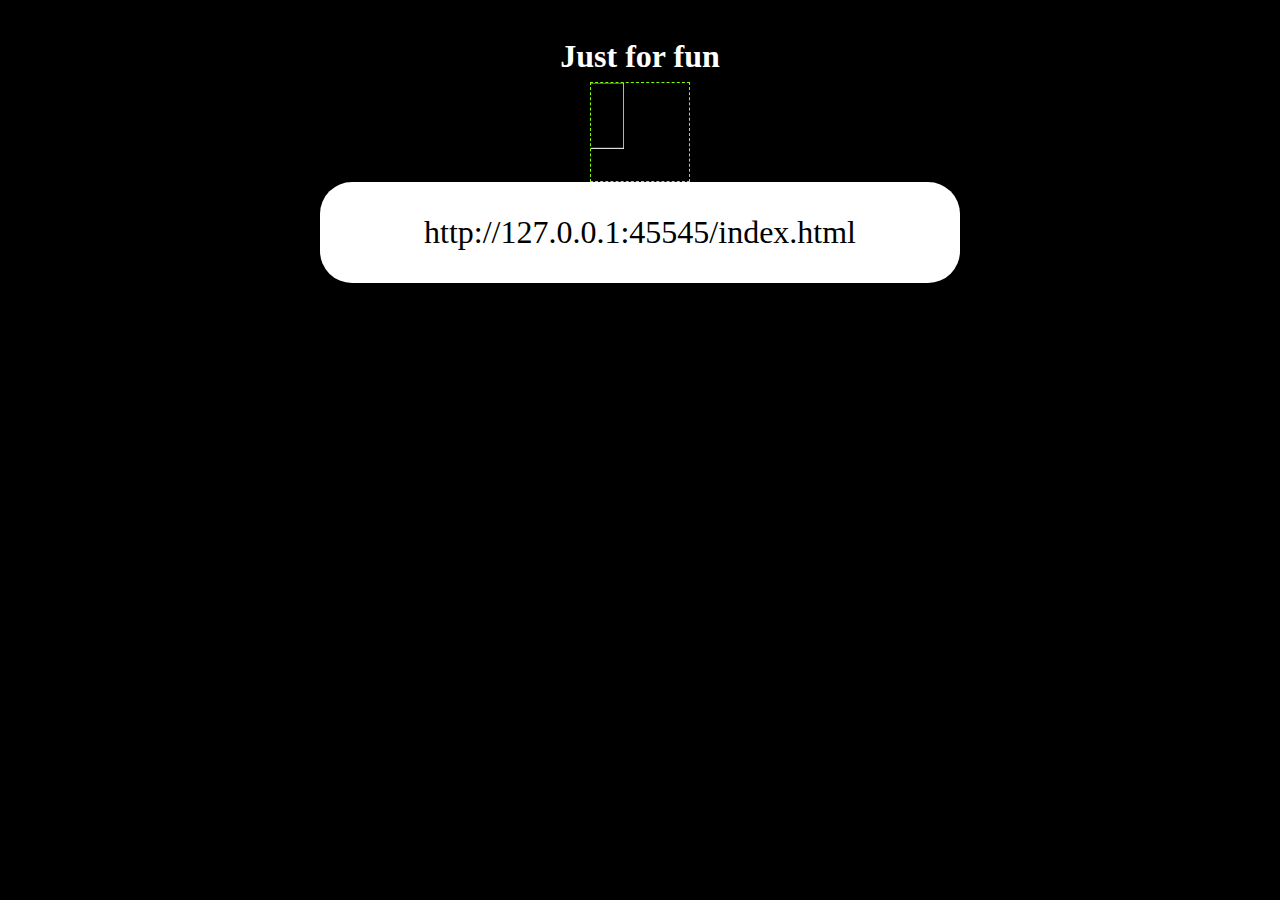
==== index.html @ e1afb40a "add DOM exercise" ====
<!DOCTYPE html>
<html lang="ES">
<head>
	<meta charset="UTF-8">
	<meta http-equiv="X-UA-Compatible" content="IE=edge">
	<meta name="viewport" content="width=device-width, initial-scale=1.0">
	<link rel="stylesheet" href="./style.css">
	<link rel="stylesheet" href="./scrip.js">
	<title>Pruebas</title>
</head>
<body>
	<section class="bodi">
		<h1 class="titulo">Just for fun</h1>
		<canvas id="canva"></canvas>
	
		<script src="./script.js">
		</script>
	</section>
</body>	
</html>
---- style.css ----
*{
    box-sizing: border-box;
    padding: 0;
    margin: 0;
}

html{
    font-size: 62.5%;
    background-color: black;
    font-size: 2rem;
    color: white;
}
.bodi{
    display: flex;
    flex-direction: column;
    justify-content: center;
}
.titulo{
    /* border: 2px white solid; */
    width: 8rem;
    padding: 0.2rem;
    text-align: center;
    position: relative;
    top: 1rem;
    margin: auto;
    font-size: 1rem;
}

#canva{
    border: chartreuse dashed 1px;
    width: 100px;
    height: 100px;
    position: relative;
    top: 1rem;
    display: flex;
    margin: auto;
}
p{
    background-color: white;
    color: black;
    display: flex;
    padding: 1rem;
    width: 20rem;
    margin: auto;   
    justify-content: center;
    position: relative;
    top: 1rem;
    border-radius: 1rem;
}
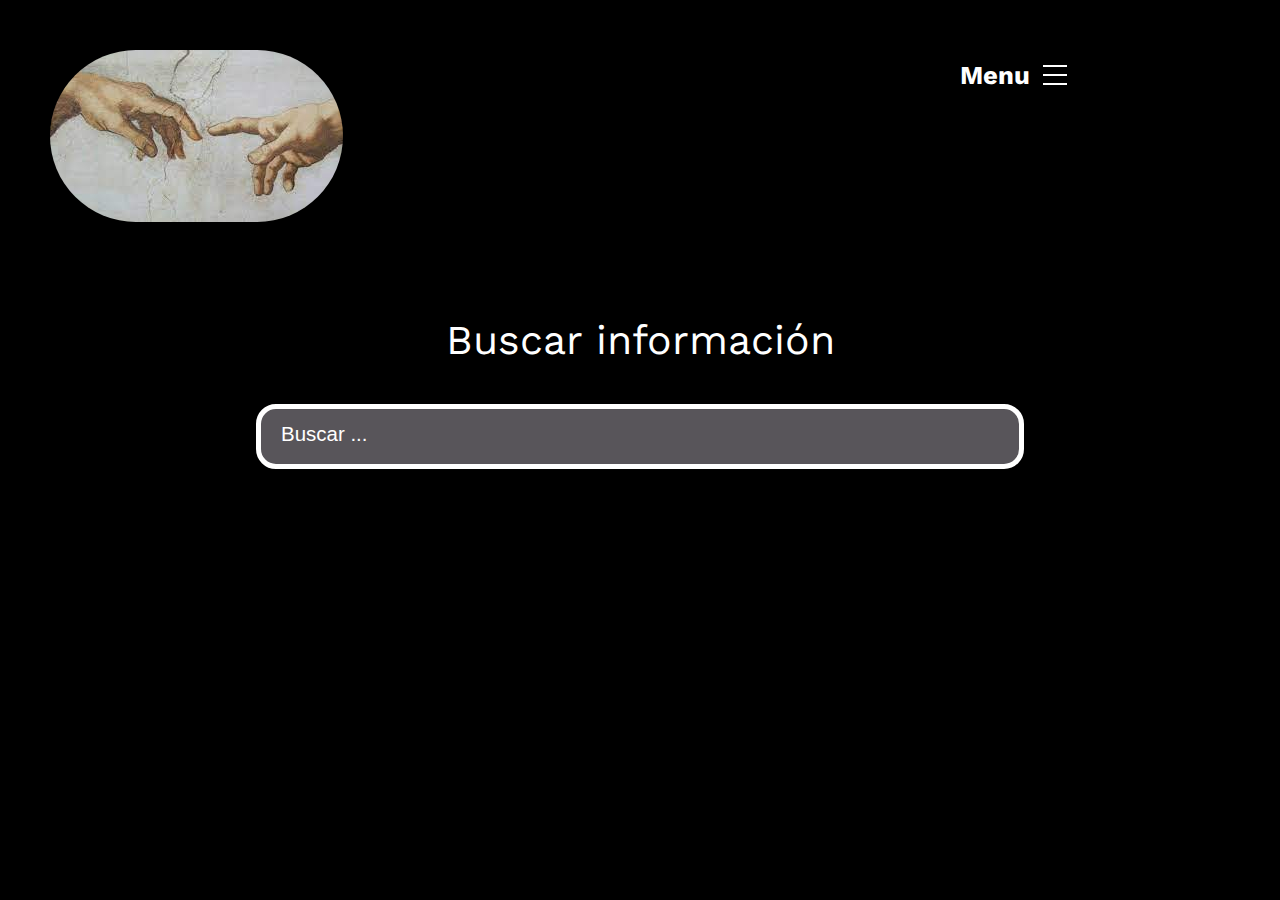
==== commit dc57b6f8: "search button and menu added" ====
--- a/index.html
+++ b/index.html
@@ -6,15 +6,36 @@
 	<meta name="viewport" content="width=device-width, initial-scale=1.0">
 	<link rel="stylesheet" href="./style.css">
 	<link rel="stylesheet" href="./scrip.js">
-	<title>Pruebas</title>
+	<link rel="shortcut icon" type="image/jpg" href="./images/favicon.jpg">
+	<title>Devmangel</title>
+	<link rel="preconnect" href="https://fonts.googleapis.com">
+<link rel="preconnect" href="https://fonts.gstatic.com" crossorigin>
+<link href="https://fonts.googleapis.com/css2?family=Work+Sans:wght@300;400;500;600&display=swap" rel="stylesheet">
 </head>
 <body>
-	<section class="bodi">
-		<h1 class="titulo">Just for fun</h1>
-		<canvas id="canva"></canvas>
-	
-		<script src="./script.js">
-		</script>
-	</section>
-</body>	
+	<header class="header">
+		<div class="logo-container">
+			<img class="header__logo" src="./images/favicon.jpg" alt="mi logo">
+		</div>
+		<nav class="header__menu">
+			<div class="header__menu-container">
+				<h4 class="menu__text">Menu</h4>
+				<span class="menu__icon"></span>
+			</div>
+			<div>
+				<ul class="header-list">
+					<li><a class="list-item" href="/">Mis proyectos</a></li>
+					<li><a class="list-item" href="/">Mi historia</a></li>
+					<li><a class="list-item" href="/">Contacto</a></li>
+					</ul>
+			</div>
+		</nav>
+	</header>
+	<main>
+		<div class="container-search">
+			<h3 class="tittle-search">Buscar información</h3>
+			<input class="search" type="text" placeholder="Buscar ..." autocomplete="name">
+		</div>
+	</main>
+</body>
 </html>--- a/style.css
+++ b/style.css
@@ -6,44 +6,86 @@
 
 html{
     font-size: 62.5%;
-    background-color: black;
-    font-size: 2rem;
+    background-color: #000000;
+    font-size: 1.6rem;
     color: white;
+    font-family:'Work Sans', sans-serif;
 }
-.bodi{
+header{
+    display: flex;
+    justify-content: space-between;
+}
+.header__logo{
+    padding: 50px;
+    border-radius: 200px;
+}
+.header__menu{
+    display: flex;
+    flex-direction: column;
+    margin-top: 50px;
+    margin-right: 200px;
+}
+.header__menu:hover .header__menu-container{
+    justify-content: flex-end;
+    transition-duration: 0.8s;
+}
+.header__menu:hover .header-list{
+    display: block;
+}
+.header__menu-container{
+    display: flex;
+    align-items: center;
+    cursor: pointer;
+}
+.menu__icon{
+    font-weight: 300;
+}
+.menu__icon{
+    display: block;
+    width: 50px;
+    height: 50px;
+    background: url(./images/icons8-menu-24.png) no-repeat center;
+}
+.header-list{
+    display: none;
+    text-align: right;
+    list-style: none;
+}
+.header-list .list-item{
+    display: inline-block;
+    text-decoration: none;
+    color: white;
+    margin-top: 1rem;
+}
+.list-item:hover{
+    border-bottom: #FBF37C 3px solid;
+}
+
+.container-search{
     display: flex;
     flex-direction: column;
     justify-content: center;
+    text-align: center;
 }
-.titulo{
-    /* border: 2px white solid; */
-    width: 8rem;
-    padding: 0.2rem;
-    text-align: center;
-    position: relative;
-    top: 1rem;
-    margin: auto;
-    font-size: 1rem;
+.tittle-search{
+    font-size: 1.6rem;
+    font-weight: 400;
+    line-height: 1rem;
+    margin: 50px auto;
+    width: 40%;
+}
+.search{
+    width: 60%;
+    align-self: center;
+    padding: 20px;
+    border-radius: 20px;
+    background-color: #58555A;
+    color: white;
+    border: 5px solid white;
+    outline: none;
 }
 
-#canva{
-    border: chartreuse dashed 1px;
-    width: 100px;
-    height: 100px;
-    position: relative;
-    top: 1rem;
-    display: flex;
-    margin: auto;
-}
-p{
-    background-color: white;
-    color: black;
-    display: flex;
-    padding: 1rem;
-    width: 20rem;
-    margin: auto;   
-    justify-content: center;
-    position: relative;
-    top: 1rem;
-    border-radius: 1rem;
-}
+::placeholder{
+    color: white;
+    font-size: .8rem;
+}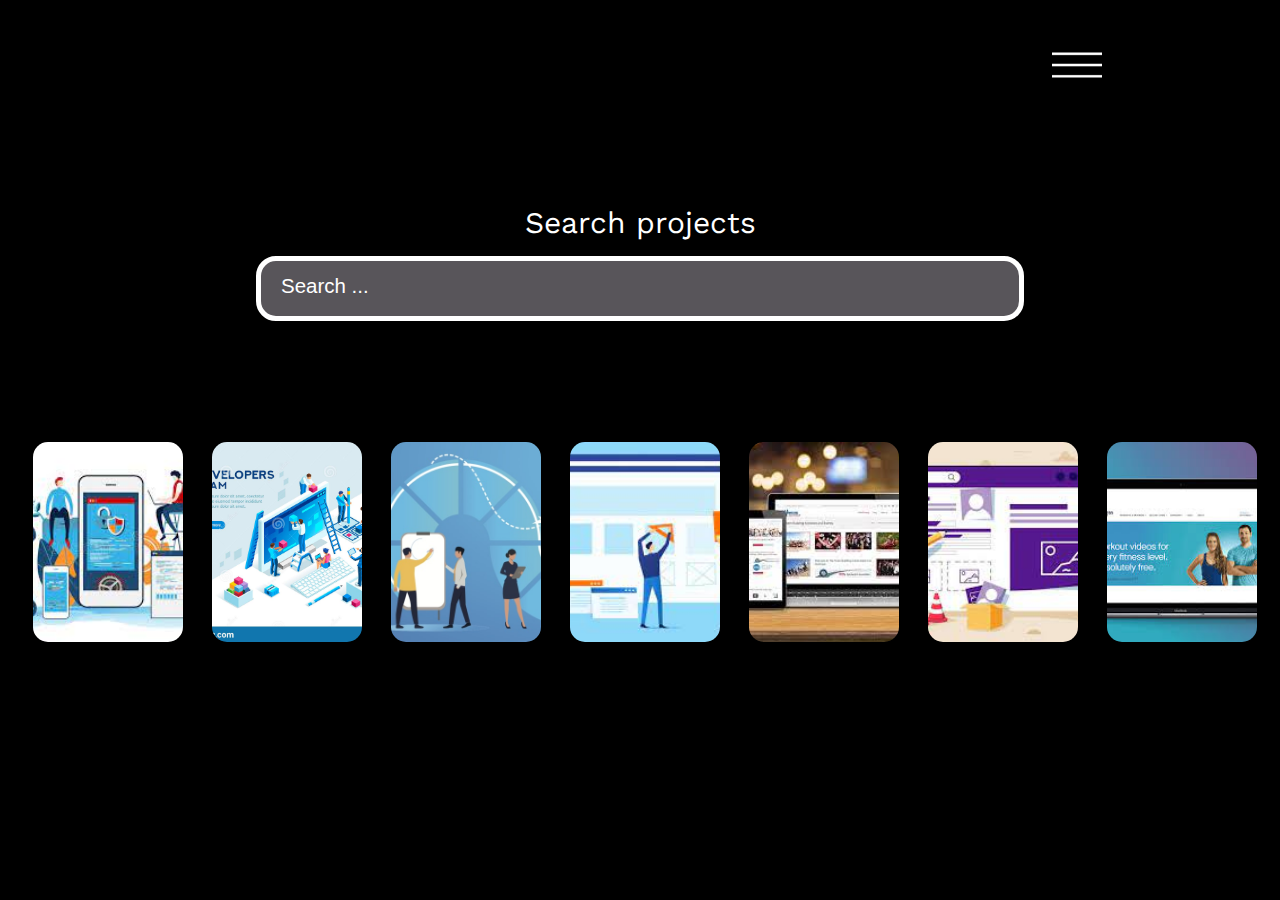
==== commit 0ed0f22f: "fix bugs" ====
--- a/index.html
+++ b/index.html
@@ -4,7 +4,7 @@
 	<meta charset="UTF-8">
 	<meta http-equiv="X-UA-Compatible" content="IE=edge">
 	<meta name="viewport" content="width=device-width, initial-scale=1.0">
-	<link rel="stylesheet" href="./style.css">
+	<link rel="stylesheet" href="./css/main.css">
 	<link rel="stylesheet" href="./scrip.js">
 	<link rel="shortcut icon" type="image/jpg" href="./images/favicon.jpg">
 	<title>Devmangel</title>
@@ -14,28 +14,35 @@
 </head>
 <body>
 	<header class="header">
-		<div class="logo-container">
-			<img class="header__logo" src="./images/favicon.jpg" alt="mi logo">
+		<div class="header__menu">
+			<div class="prueba">
+				<ul class="list__container">
+					<li><a class="list-item" href="/">My projects</a></li>
+					<li><a class="list-item" href="/">About me</a></li>
+					<li><a class="list-item" href="/">Get in touch</a></li>
+				</ul>
+			</div>
+			<div class="icon__container">
+				<img src="./images/icons8-menu-24.png" class="icon" height="30px" width="50px"></img>
+			</div>
 		</div>
-		<nav class="header__menu">
-			<div class="header__menu-container">
-				<h4 class="menu__text">Menu</h4>
-				<span class="menu__icon"></span>
-			</div>
-			<div>
-				<ul class="header-list">
-					<li><a class="list-item" href="/">Mis proyectos</a></li>
-					<li><a class="list-item" href="/">Mi historia</a></li>
-					<li><a class="list-item" href="/">Contacto</a></li>
-					</ul>
-			</div>
-		</nav>
 	</header>
 	<main>
 		<div class="container-search">
-			<h3 class="tittle-search">Buscar información</h3>
-			<input class="search" type="text" placeholder="Buscar ..." autocomplete="name">
+			<h3 class="tittle-search">Search projects</h3>
+			<input class="search" type="text" placeholder="Search ..." autocomplete="name">
 		</div>
 	</main>
+	<section class="carousel">
+		<div class="carousel__container">
+			<div class="carousel__pic1 pics"></div>
+			<div class="carousel__pic2 pics"></div>
+			<div class="carousel__pic3 pics"></div>
+			<div class="carousel__pic4 pics"></div>
+			<div class="carousel__pic5 pics"></div>
+			<div class="carousel__pic6 pics"></div>
+			<div class="carousel__pic7 pics"></div>
+		</div>
+	</section>
 </body>
 </html>--- a/css/main.css
+++ b/css/main.css
@@ -0,0 +1,170 @@
+* {
+  box-sizing: border-box;
+  padding: 0;
+  margin: 0;
+}
+
+html {
+  font-size: 62.5%;
+  background-color: #000000;
+  font-size: 1.6rem;
+  color: white;
+  font-family: 'Work Sans', sans-serif;
+}
+
+.carousel__pic1 {
+  background: url(../../images/pic1.jpg) no-repeat center;
+  background-size: cover;
+}
+
+.carousel__pic2 {
+  background: url(../../images/pic2.jpg) no-repeat center;
+  background-size: cover;
+}
+
+.carousel__pic3 {
+  background: url(../../images/pic3.jpg) no-repeat center;
+  background-size: cover;
+}
+
+.carousel__pic4 {
+  background: url(../../images/pic4.jpg) no-repeat center;
+  background-size: cover;
+}
+
+.carousel__pic5 {
+  background: url(../../images/pic5.jpg) no-repeat center;
+  background-size: cover;
+}
+
+.carousel__pic6 {
+  background: url(../../images/pic6.jpg) no-repeat center;
+  background-size: cover;
+}
+
+.carousel__pic7 {
+  background: url(../../images/pic7.jpg) no-repeat center;
+  background-size: cover;
+}
+
+.header {
+  height: 100px;
+}
+
+.header__menu {
+  width: 100%;
+  margin-right: 50px;
+  margin-top: 50px;
+  display: flex;
+  flex-direction: row;
+  align-items: center;
+  justify-content: flex-end;
+}
+
+.header__menu .prueba {
+  display: none;
+  text-align: right;
+}
+
+.header__menu .prueba .list__container {
+  display: flex;
+  justify-content: flex-end;
+  list-style: none;
+}
+
+.header__menu .prueba .list-item {
+  color: white;
+  text-decoration: none;
+  margin-right: 50px;
+}
+
+.header__menu .icon__container {
+  margin-right: 100px;
+  display: flex;
+  align-items: center;
+  cursor: pointer;
+  width: 10%;
+}
+
+.header__menu .icon__container .icon {
+  background-position: center;
+}
+
+.header__menu:hover .prueba, .prueba:hover {
+  display: block;
+}
+
+.container-search {
+  display: flex;
+  flex-direction: column;
+  justify-content: center;
+  text-align: center;
+  margin-top: 40px;
+}
+
+.tittle-search {
+  font-weight: 400;
+  line-height: 1rem;
+  margin: 20px auto;
+  width: 40%;
+}
+
+.search {
+  width: 60%;
+  align-self: center;
+  padding: 20px;
+  border-radius: 20px;
+  background-color: #58555A;
+  color: white;
+  border: 5px solid white;
+  outline: none;
+}
+
+::placeholder {
+  color: white;
+  font-size: .8rem;
+}
+
+.carousel {
+  display: flex;
+  justify-content: center;
+  width: 100%;
+  height: 380px;
+  overflow-x: scroll;
+  overflow-y: hidden;
+  padding-left: 30px;
+  position: relative;
+  top: 2rem;
+}
+
+.carousel__container {
+  white-space: nowrap;
+  margin: 70px 0px;
+  padding-bottom: 10px;
+  height: 300px;
+}
+
+.carousel .pics {
+  width: 150px;
+  height: 200px;
+  border-radius: 15px;
+  margin-right: 20px;
+  display: inline-block;
+  cursor: pointer;
+}
+
+.carousel .pics:hover ~ .pics {
+  transform: translate3d(10px, 0px, 0px);
+}
+
+.carousel .carousel__container:hover .pics {
+  opacity: .3;
+}
+
+.carousel .carousel__container:hover .pics:hover {
+  transform: scale(1.5);
+  opacity: 1;
+  transition: 450ms all;
+  transform-origin: center;
+}
+/*# sourceMappingURL=main.css.map */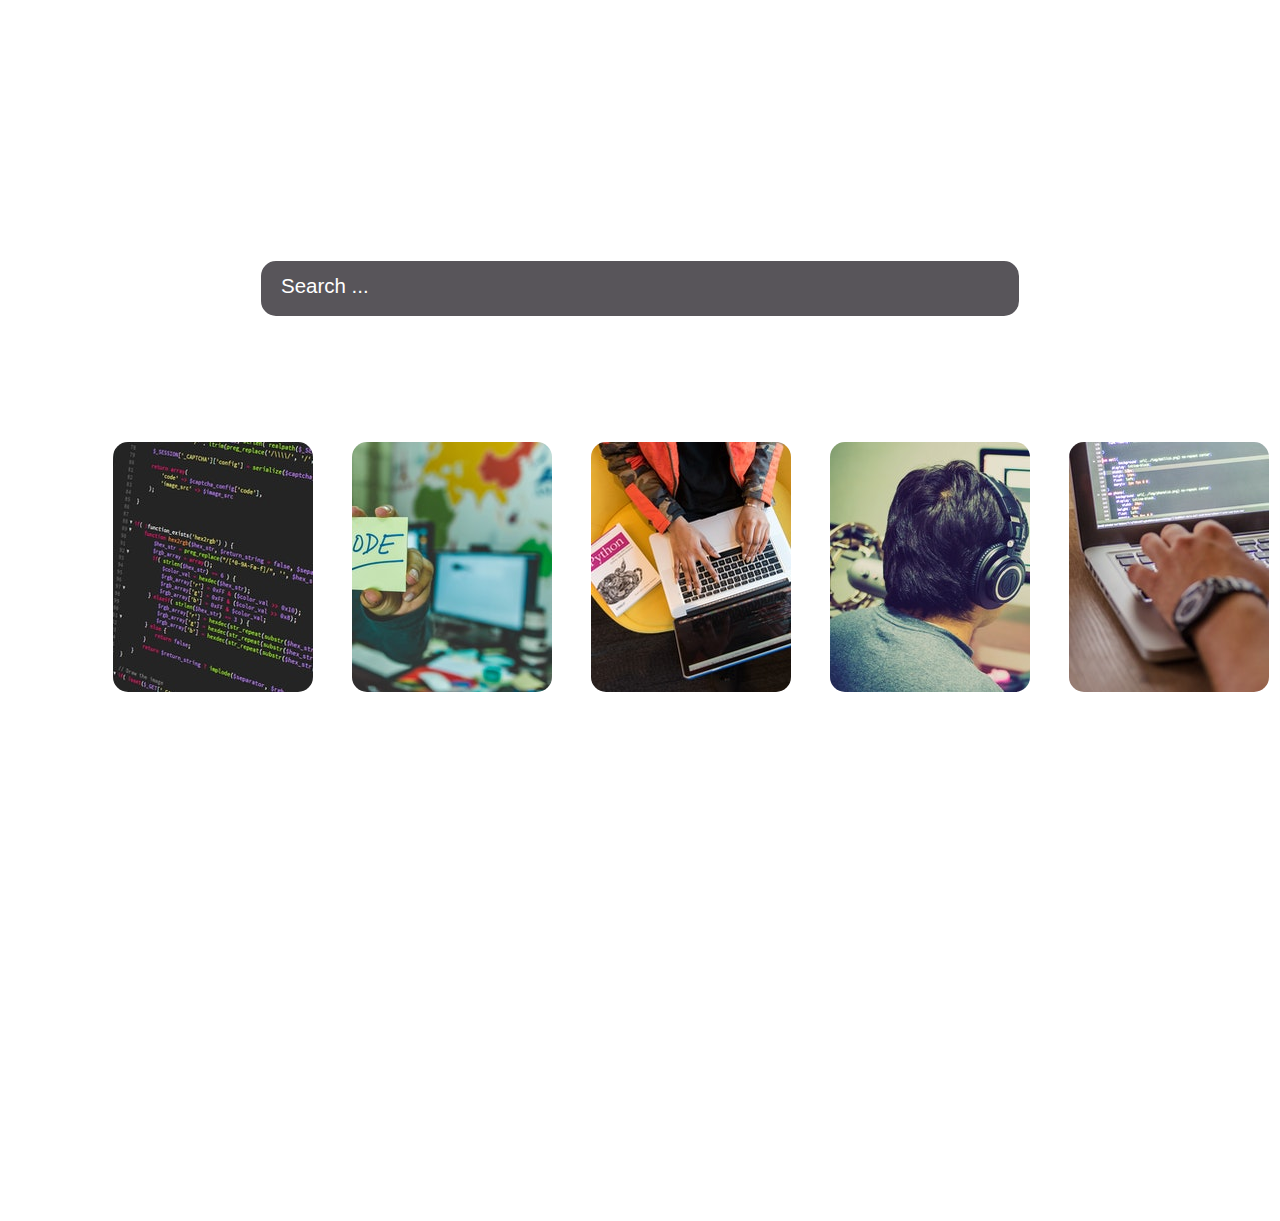
==== commit 17028b34: "added backgorund .gift and fix carousel bugs" ====
--- a/index.html
+++ b/index.html
@@ -35,7 +35,16 @@
 	</main>
 	<section class="carousel">
 		<div class="carousel__container">
-			<div class="carousel__pic1 pics"></div>
+			<div class="carousel__pic1 pics">
+				<div class="detail">
+					<div class="detail__icon">
+						<span class="icon__play"></span>
+						<span class="icon__plus"></span>
+					</div>
+					<h4></h4>
+					<p></p>
+				</div>
+			</div>
 			<div class="carousel__pic2 pics"></div>
 			<div class="carousel__pic3 pics"></div>
 			<div class="carousel__pic4 pics"></div>
@@ -44,5 +53,8 @@
 			<div class="carousel__pic7 pics"></div>
 		</div>
 	</section>
+	<section class="add">
+
+	</section>
 </body>
 </html>--- a/css/main.css
+++ b/css/main.css
@@ -6,45 +6,56 @@
 
 html {
   font-size: 62.5%;
-  background-color: #000000;
   font-size: 1.6rem;
   color: white;
   font-family: 'Work Sans', sans-serif;
 }
 
+body {
+  background: url(../../images/video.gif);
+  opacity: .99 black;
+}
+
 .carousel__pic1 {
   background: url(../../images/pic1.jpg) no-repeat center;
   background-size: cover;
+  background-position: center;
 }
 
 .carousel__pic2 {
   background: url(../../images/pic2.jpg) no-repeat center;
   background-size: cover;
+  background-position: center;
 }
 
 .carousel__pic3 {
   background: url(../../images/pic3.jpg) no-repeat center;
   background-size: cover;
+  background-position: center;
 }
 
 .carousel__pic4 {
   background: url(../../images/pic4.jpg) no-repeat center;
   background-size: cover;
+  background-position: center;
 }
 
 .carousel__pic5 {
   background: url(../../images/pic5.jpg) no-repeat center;
   background-size: cover;
+  background-position: center;
 }
 
 .carousel__pic6 {
   background: url(../../images/pic6.jpg) no-repeat center;
   background-size: cover;
+  background-position: center;
 }
 
 .carousel__pic7 {
   background: url(../../images/pic7.jpg) no-repeat center;
   background-size: cover;
+  background-position: center;
 }
 
 .header {
@@ -94,6 +105,10 @@
   display: block;
 }
 
+.list-item:hover {
+  border-bottom: white 2px solid;
+}
+
 .container-search {
   display: flex;
   flex-direction: column;
@@ -129,7 +144,7 @@
   display: flex;
   justify-content: center;
   width: 100%;
-  height: 380px;
+  height: auto;
   overflow-x: scroll;
   overflow-y: hidden;
   padding-left: 30px;
@@ -139,18 +154,20 @@
 
 .carousel__container {
   white-space: nowrap;
-  margin: 70px 0px;
-  padding-bottom: 10px;
+  margin: 50px auto;
+  padding: 20px;
   height: 300px;
+  width: 90%;
 }
 
 .carousel .pics {
-  width: 150px;
-  height: 200px;
+  width: 200px;
+  height: 250px;
   border-radius: 15px;
-  margin-right: 20px;
+  margin-right: 30px;
   display: inline-block;
   cursor: pointer;
+  background-size: cover;
 }
 
 .carousel .pics:hover ~ .pics {
@@ -167,4 +184,8 @@
   transition: 450ms all;
   transform-origin: center;
 }
+
+.add {
+  height: 500px;
+}
 /*# sourceMappingURL=main.css.map */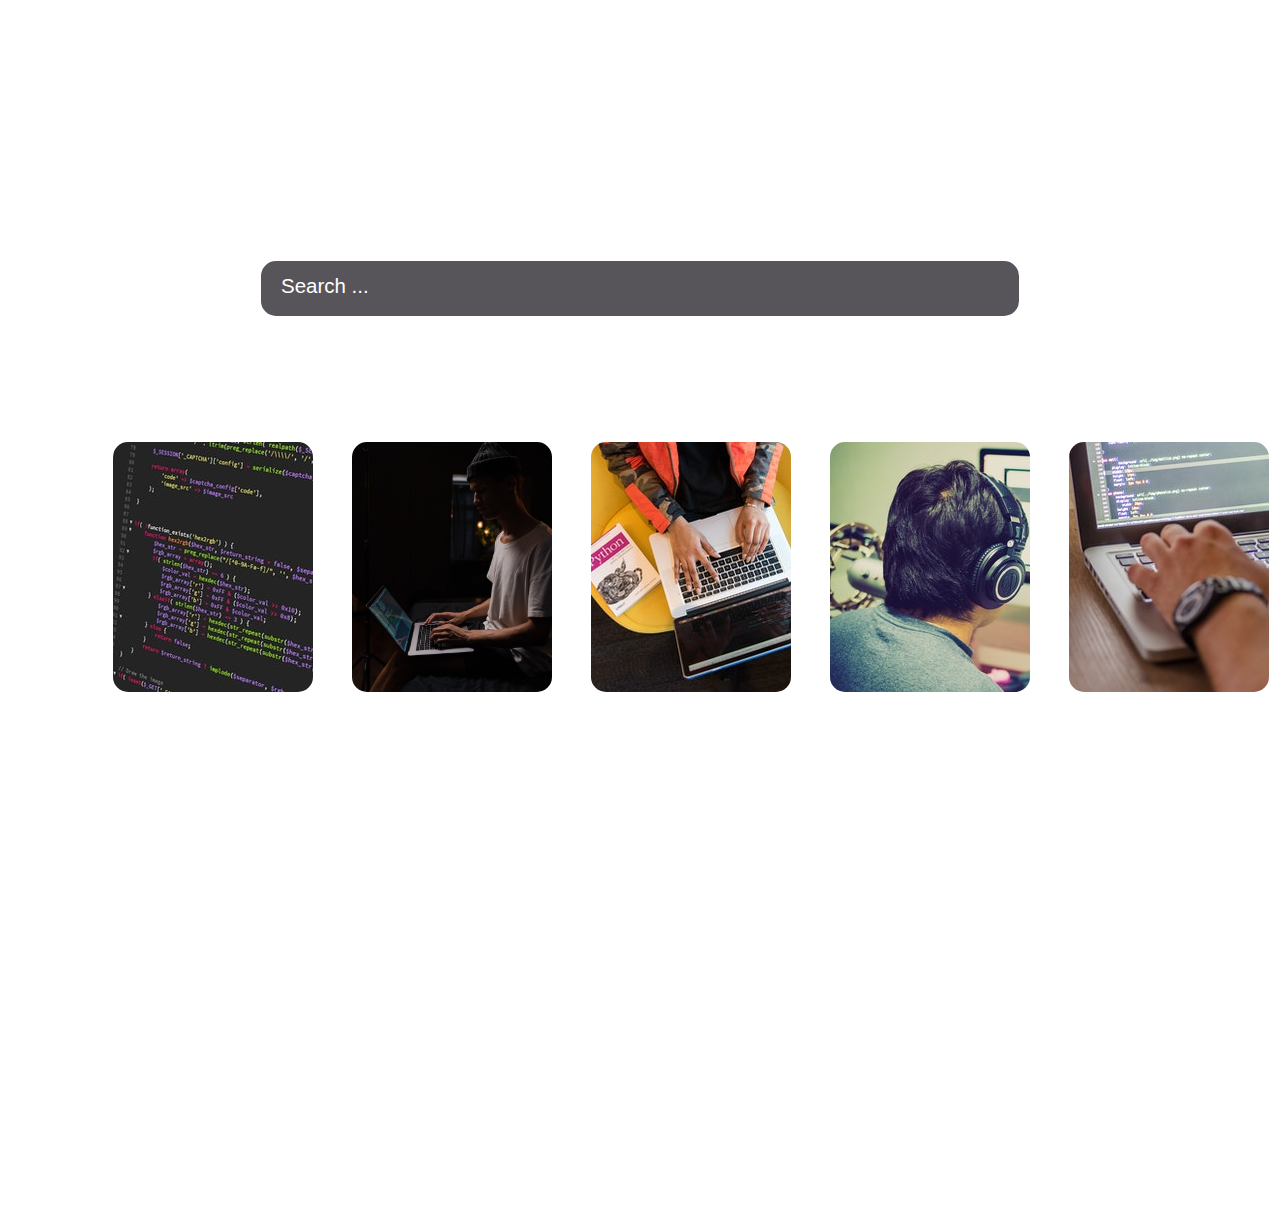
==== commit ed375610: "hover on pics and details info" ====
--- a/index.html
+++ b/index.html
@@ -38,19 +38,53 @@
 			<div class="carousel__pic1 pics">
 				<div class="detail">
 					<div class="detail__icon">
-						<span class="icon__play"></span>
-						<span class="icon__plus"></span>
+						<img class="play" src="./images/play-icon.png" width="30px" height="30px" alt="">
+						<img class="plus" src="./images/plus-icon.png" width="30px" height="30px" alt="">
 					</div>
-					<h4></h4>
-					<p></p>
+					<h4>HTML CSS SASS</h4>
+					<p>2021 18+ 114 minutes</p>
 				</div>
 			</div>
-			<div class="carousel__pic2 pics"></div>
-			<div class="carousel__pic3 pics"></div>
-			<div class="carousel__pic4 pics"></div>
-			<div class="carousel__pic5 pics"></div>
-			<div class="carousel__pic6 pics"></div>
-			<div class="carousel__pic7 pics"></div>
+			<div class="carousel__pic2 pics">
+				<div class="detail">
+					<div class="detail__icon">
+						<img class="play" src="./images/play-icon.png" width="30px" height="30px" alt="">
+						<img class="plus" src="./images/plus-icon.png" width="30px" height="30px" alt="">
+					</div>
+					<h4>HTML CSS SASS</h4>
+					<p>2021 18+ 114 minutes</p>
+				</div>
+			</div>
+			<div class="carousel__pic3 pics">
+				<div class="detail">
+					<div class="detail__icon">
+						<img class="play" src="./images/play-icon.png" width="30px" height="30px" alt="">
+						<img class="plus" src="./images/plus-icon.png" width="30px" height="30px" alt="">
+					</div>
+					<h4>HTML CSS SASS</h4>
+					<p>2021 18+ 114 minutes</p>
+				</div>
+			</div>
+			<div class="carousel__pic4 pics">
+				<div class="detail">
+					<div class="detail__icon">
+						<img class="play" src="./images/play-icon.png" width="30px" height="30px" alt="">
+						<img class="plus" src="./images/plus-icon.png" width="30px" height="30px" alt="">
+					</div>
+					<h4>HTML CSS SASS</h4>
+					<p>2021 18+ 114 minutes</p>
+				</div>
+			</div>
+			<div class="carousel__pic5 pics">
+				<div class="detail">
+					<div class="detail__icon">
+						<img class="play" src="./images/play-icon.png" width="30px" height="30px" alt="">
+						<img class="plus" src="./images/plus-icon.png" width="30px" height="30px" alt="">
+					</div>
+					<h4>HTML CSS SASS</h4>
+					<p>2021 18+ 114 minutes</p>
+				</div>
+			</div>
 		</div>
 	</section>
 	<section class="add">
--- a/css/main.css
+++ b/css/main.css
@@ -20,42 +20,35 @@
   background: url(../../images/pic1.jpg) no-repeat center;
   background-size: cover;
   background-position: center;
+  object-fit: cover;
 }
 
 .carousel__pic2 {
   background: url(../../images/pic2.jpg) no-repeat center;
   background-size: cover;
   background-position: center;
+  object-fit: cover;
 }
 
 .carousel__pic3 {
   background: url(../../images/pic3.jpg) no-repeat center;
   background-size: cover;
   background-position: center;
+  object-fit: cover;
 }
 
 .carousel__pic4 {
   background: url(../../images/pic4.jpg) no-repeat center;
   background-size: cover;
   background-position: center;
+  object-fit: cover;
 }
 
 .carousel__pic5 {
   background: url(../../images/pic5.jpg) no-repeat center;
   background-size: cover;
   background-position: center;
-}
-
-.carousel__pic6 {
-  background: url(../../images/pic6.jpg) no-repeat center;
-  background-size: cover;
-  background-position: center;
-}
-
-.carousel__pic7 {
-  background: url(../../images/pic7.jpg) no-repeat center;
-  background-size: cover;
-  background-position: center;
+  object-fit: cover;
 }
 
 .header {
@@ -145,7 +138,7 @@
   justify-content: center;
   width: 100%;
   height: auto;
-  overflow-x: scroll;
+  overflow-x: hidden;
   overflow-y: hidden;
   padding-left: 30px;
   position: relative;
@@ -168,6 +161,27 @@
   display: inline-block;
   cursor: pointer;
   background-size: cover;
+  position: relative;
+}
+
+.carousel .pics .detail {
+  display: none;
+  position: absolute;
+  bottom: 0;
+  width: 100%;
+  height: 80px;
+  background: linear-gradient(to top, rgba(0, 0, 0, 0.9) 20%, rgba(0, 0, 0, 0.3) 100%);
+  font-size: 10px;
+  transition: 450ms opacity;
+  padding-bottom: 5px;
+  padding-left: 20px;
+}
+
+.carousel .pics .detail .detail__icon {
+  height: 50%;
+  width: 38%;
+  display: flex;
+  justify-content: space-between;
 }
 
 .carousel .pics:hover ~ .pics {
@@ -185,6 +199,26 @@
   transform-origin: center;
 }
 
+.carousel .carousel__pic1:hover .detail {
+  display: block;
+}
+
+.carousel .carousel__pic2:hover .detail {
+  display: block;
+}
+
+.carousel .carousel__pic3:hover .detail {
+  display: block;
+}
+
+.carousel .carousel__pic4:hover .detail {
+  display: block;
+}
+
+.carousel .carousel__pic5:hover .detail {
+  display: block;
+}
+
 .add {
   height: 500px;
 }
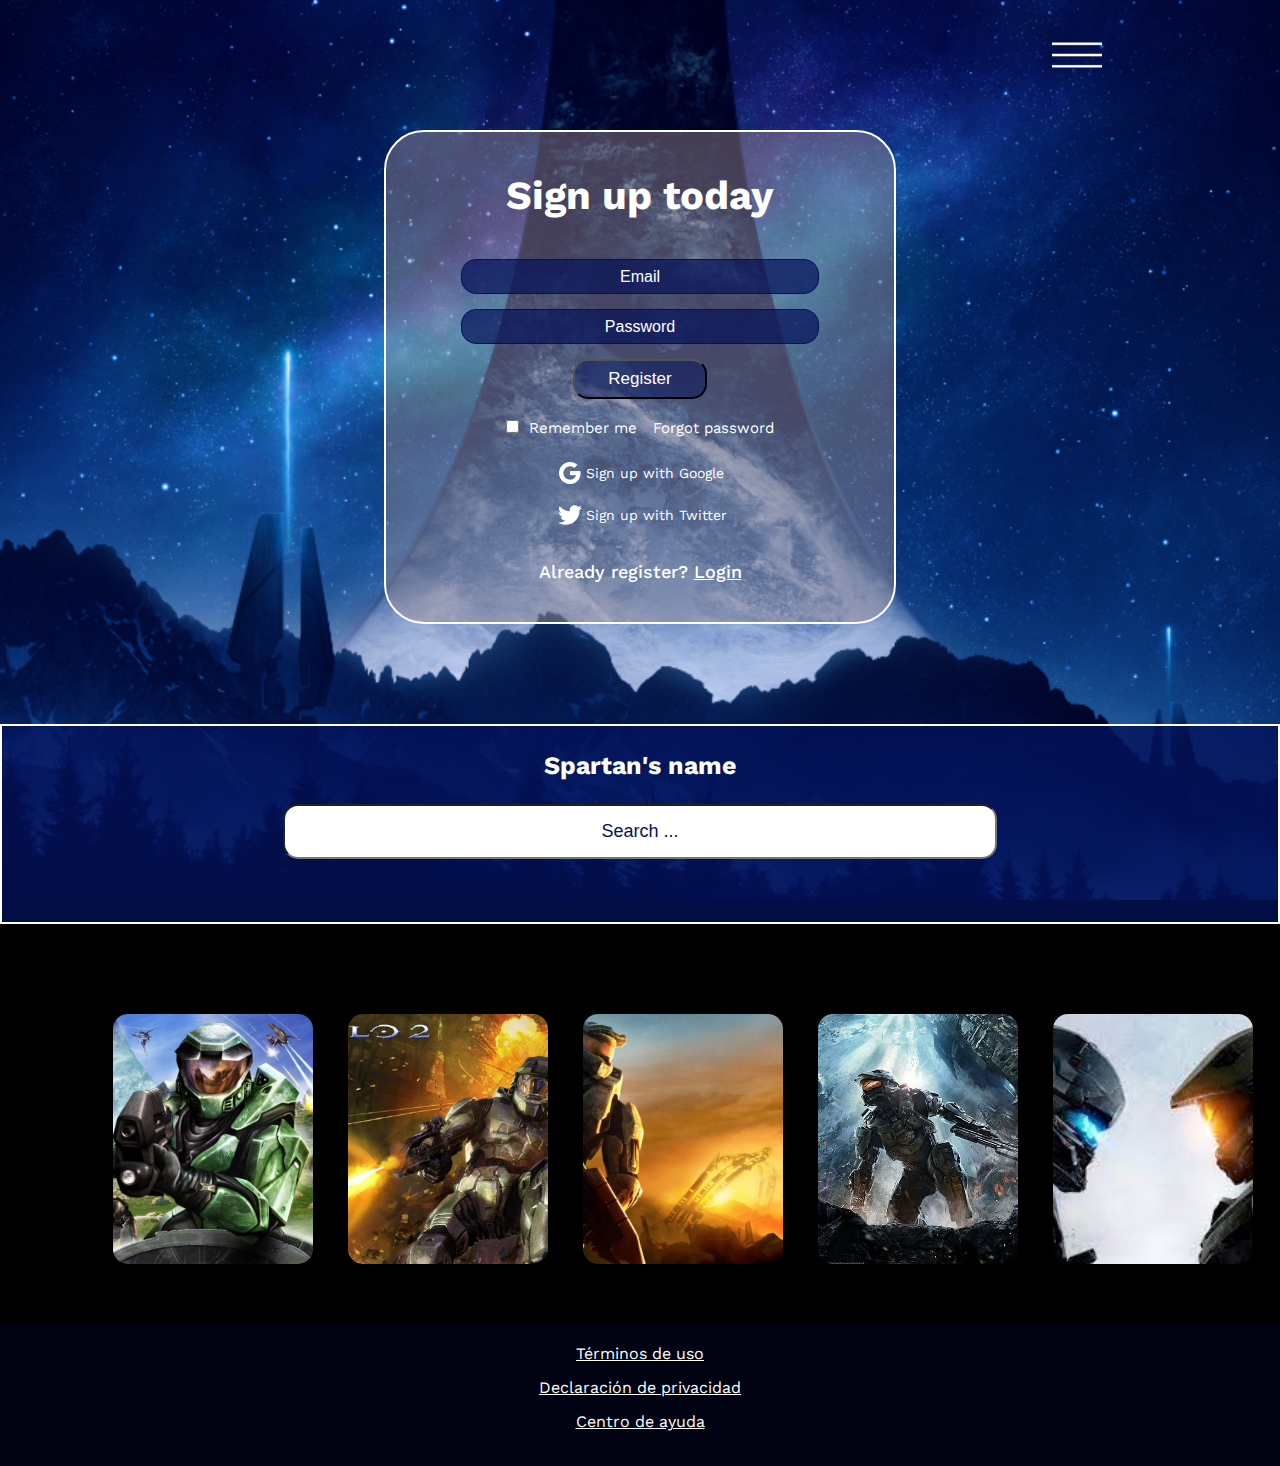
==== commit 0c78f1cd: "change halo theme" ====
--- a/index.html
+++ b/index.html
@@ -17,8 +17,8 @@
 		<div class="header__menu">
 			<div class="prueba">
 				<ul class="list__container">
-					<li><a class="list-item" href="/">My projects</a></li>
-					<li><a class="list-item" href="/">About me</a></li>
+					<li><a class="list-item" href="/">Halo Infinite</a></li>
+					<li><a class="list-item" href="/">Community</a></li>
 					<li><a class="list-item" href="/">Get in touch</a></li>
 				</ul>
 			</div>
@@ -27,10 +27,35 @@
 			</div>
 		</div>
 	</header>
-	<main>
+		<main class="origin">
+			<section class="login">
+				<section class="login__container">
+					<h2>Sign up today</h2>
+					<form class="login__container--form">
+						<input class="input" type="text" placeholder="Email" autocomplete="email">
+						<input class="input" type="password" placeholder="Password" autocomplete="new-password">
+						<button class="button">Register</button>
+						<div class="login__container--remember-me">
+						<label>
+							<input type="checkbox" name="remember" id="cbox1" value="checkbox" class="remember">Remember me
+						</label>
+						<a href="/">Forgot password</a>
+						</div>
+					</form>
+					<section class="login__container--social-media">
+						<div><img src="./images/google-icon.png" alt="Google">Sign up with Google</div>
+						<div><img src="./images/twitter-icon.png" alt="Twitter">Sign up with Twitter</div>
+					</section>
+					<p class="login__container--register">Already register? <a href="">Login</a></p>
+				</section>
+			</section>
+		</main>
+	<main class="bar-search">
+		<div class="container-tittle">
+			<h3 class="tittle-search">Spartan's name</h3>
+		</div>
 		<div class="container-search">
-			<h3 class="tittle-search">Search projects</h3>
-			<input class="search" type="text" placeholder="Search ..." autocomplete="name">
+			<input class="search" type="text" placeholder="Search ..." autocomplete="nickname">
 		</div>
 	</main>
 	<section class="carousel">
@@ -87,8 +112,10 @@
 			</div>
 		</div>
 	</section>
-	<section class="add">
-
-	</section>
+	<footer class="footer">
+		<a href="/">Términos de uso</a>
+		<a href="/">Declaración de privacidad</a>
+		<a href="/">Centro de ayuda</a>
+	  </footer>
 </body>
 </html>--- a/css/main.css
+++ b/css/main.css
@@ -6,14 +6,18 @@
 
 html {
   font-size: 62.5%;
+  color: white;
+  font-family: 'Work Sans', sans-serif;
+}
+
+body {
+  background: url(../../images/background.png);
+  background-color: black;
   font-size: 1.6rem;
-  color: white;
-  font-family: 'Work Sans', sans-serif;
-}
-
-body {
-  background: url(../../images/video.gif);
-  opacity: .99 black;
+  background-attachment: fixed;
+  background-position: center;
+  background-repeat: no-repeat;
+  background-size: cover;
 }
 
 .carousel__pic1 {
@@ -52,13 +56,13 @@
 }
 
 .header {
-  height: 100px;
+  height: 10vh;
+  margin-top: 40px;
 }
 
 .header__menu {
   width: 100%;
   margin-right: 50px;
-  margin-top: 50px;
   display: flex;
   flex-direction: row;
   align-items: center;
@@ -80,6 +84,7 @@
   color: white;
   text-decoration: none;
   margin-right: 50px;
+  font-size: 2.5rem;
 }
 
 .header__menu .icon__container {
@@ -102,35 +107,166 @@
   border-bottom: white 2px solid;
 }
 
-.container-search {
-  display: flex;
+.origin {
+  display: flex;
+  justify-content: center;
+  height: auto;
+  margin-bottom: 100px;
+}
+
+.origin .login {
+  background-color: rgba(173, 149, 149, 0.4);
+  border: 2px solid white;
+  border-radius: 40px;
+  color: white;
+  padding: 40px 30px;
+  width: 40%;
+  min-height: 400px;
+}
+
+.origin .login__container {
+  display: flex;
+  align-items: center;
   flex-direction: column;
-  justify-content: center;
-  text-align: center;
-  margin-top: 40px;
-}
-
-.tittle-search {
-  font-weight: 400;
-  line-height: 1rem;
-  margin: 20px auto;
-  width: 40%;
-}
-
-.search {
-  width: 60%;
-  align-self: center;
-  padding: 20px;
-  border-radius: 20px;
-  background-color: #58555A;
-  color: white;
-  border: 5px solid white;
+  position: relative;
+}
+
+.origin .login__container h2 {
+  margin-bottom: 40px;
+  font-size: 4rem;
+}
+
+.origin .login__container .login__container--form {
+  display: flex;
+  flex-direction: column;
+  width: 100%;
+}
+
+.origin .login__container .login__container--form .input {
+  border-radius: 15px;
+  margin: 0 auto 15px;
+  height: 35px;
+  background-color: rgba(4, 17, 89, 0.7);
+  border: solid #041159 1px;
+  color: white;
   outline: none;
-}
-
-::placeholder {
-  color: white;
-  font-size: .8rem;
+  font-size: 1.6rem;
+  width: 80%;
+  text-align: center;
+}
+
+.origin .login__container .login__container--form .button {
+  background-color: rgba(4, 17, 89, 0.5);
+  color: white;
+  width: 30%;
+  margin: 0 auto;
+  height: 40px;
+  border-radius: 15px;
+  font-size: 1.7rem;
+  cursor: pointer;
+}
+
+.origin .login__container .login__container--form .login__container--remember-me {
+  color: white;
+  display: flex;
+  justify-content: space-between;
+  align-content: center;
+  margin: 20px 0;
+  font-size: 1.5rem;
+}
+
+.origin .login__container .login__container--form .login__container--remember-me label {
+  margin-left: 20%;
+}
+
+.origin .login__container .login__container--form .login__container--remember-me label input {
+  margin-right: 10px;
+}
+
+.origin .login__container .login__container--form .login__container--remember-me a {
+  color: white;
+  text-decoration: none;
+  margin-right: 20%;
+}
+
+.origin .login__container .login__container--form .login__container--remember-me a:hover {
+  text-decoration: underline;
+}
+
+.origin .login__container .login__container--social-media > div {
+  display: flex;
+  align-items: center;
+  font-size: 14px;
+  margin-bottom: 10px;
+  cursor: pointer;
+}
+
+.origin .login__container .login__container--register {
+  margin-top: 20px;
+  font-size: 1.8rem;
+  font-weight: 500;
+}
+
+.origin .login__container .login__container--register a {
+  color: white;
+}
+
+input::placeholder {
+  color: white;
+  text-align: center;
+  font-size: 1.6rem;
+}
+
+.button:hover {
+  background-color: #010626;
+}
+
+.bar-search {
+  text-align: center;
+  width: 100%;
+  height: 200px;
+  background-color: rgba(4, 17, 89, 0.8);
+  border: 2px white solid;
+}
+
+.bar-search .container-tittle {
+  display: flex;
+  justify-content: center;
+  align-items: center;
+  width: 30%;
+  height: 40%;
+  margin: 0 auto;
+}
+
+.bar-search .container-tittle .tittle-search {
+  font-size: 2.5rem;
+}
+
+.bar-search .container-search {
+  display: flex;
+  justify-content: center;
+  width: 70%;
+  height: 40%;
+  margin: 0 auto;
+}
+
+.bar-search .container-search .search {
+  width: 80%;
+  height: 70%;
+  text-align: center;
+  border-radius: 15px;
+  font-size: 1.6rem;
+  outline: none;
+  background-image: url("https://img.pngio.com/halo-saga-ring-world-png-by-albertweskerg-on-deviantart-halo-ring-png-256_256.png");
+  background-repeat: no-repeat;
+  background-position-x: 95%;
+  background-position-y: center;
+  background-size: 40px;
+}
+
+.search::placeholder {
+  color: #041159;
+  font-size: 1.8rem;
 }
 
 .carousel {
@@ -219,7 +355,19 @@
   display: block;
 }
 
-.add {
-  height: 500px;
+.footer {
+  display: flex;
+  flex-direction: column;
+  justify-content: center;
+  width: 100%;
+  height: auto;
+  background-color: rgba(1, 6, 38, 0.5);
+  padding: 20px;
+}
+
+.footer a {
+  color: white;
+  text-align: center;
+  margin-bottom: 15px;
 }
 /*# sourceMappingURL=main.css.map */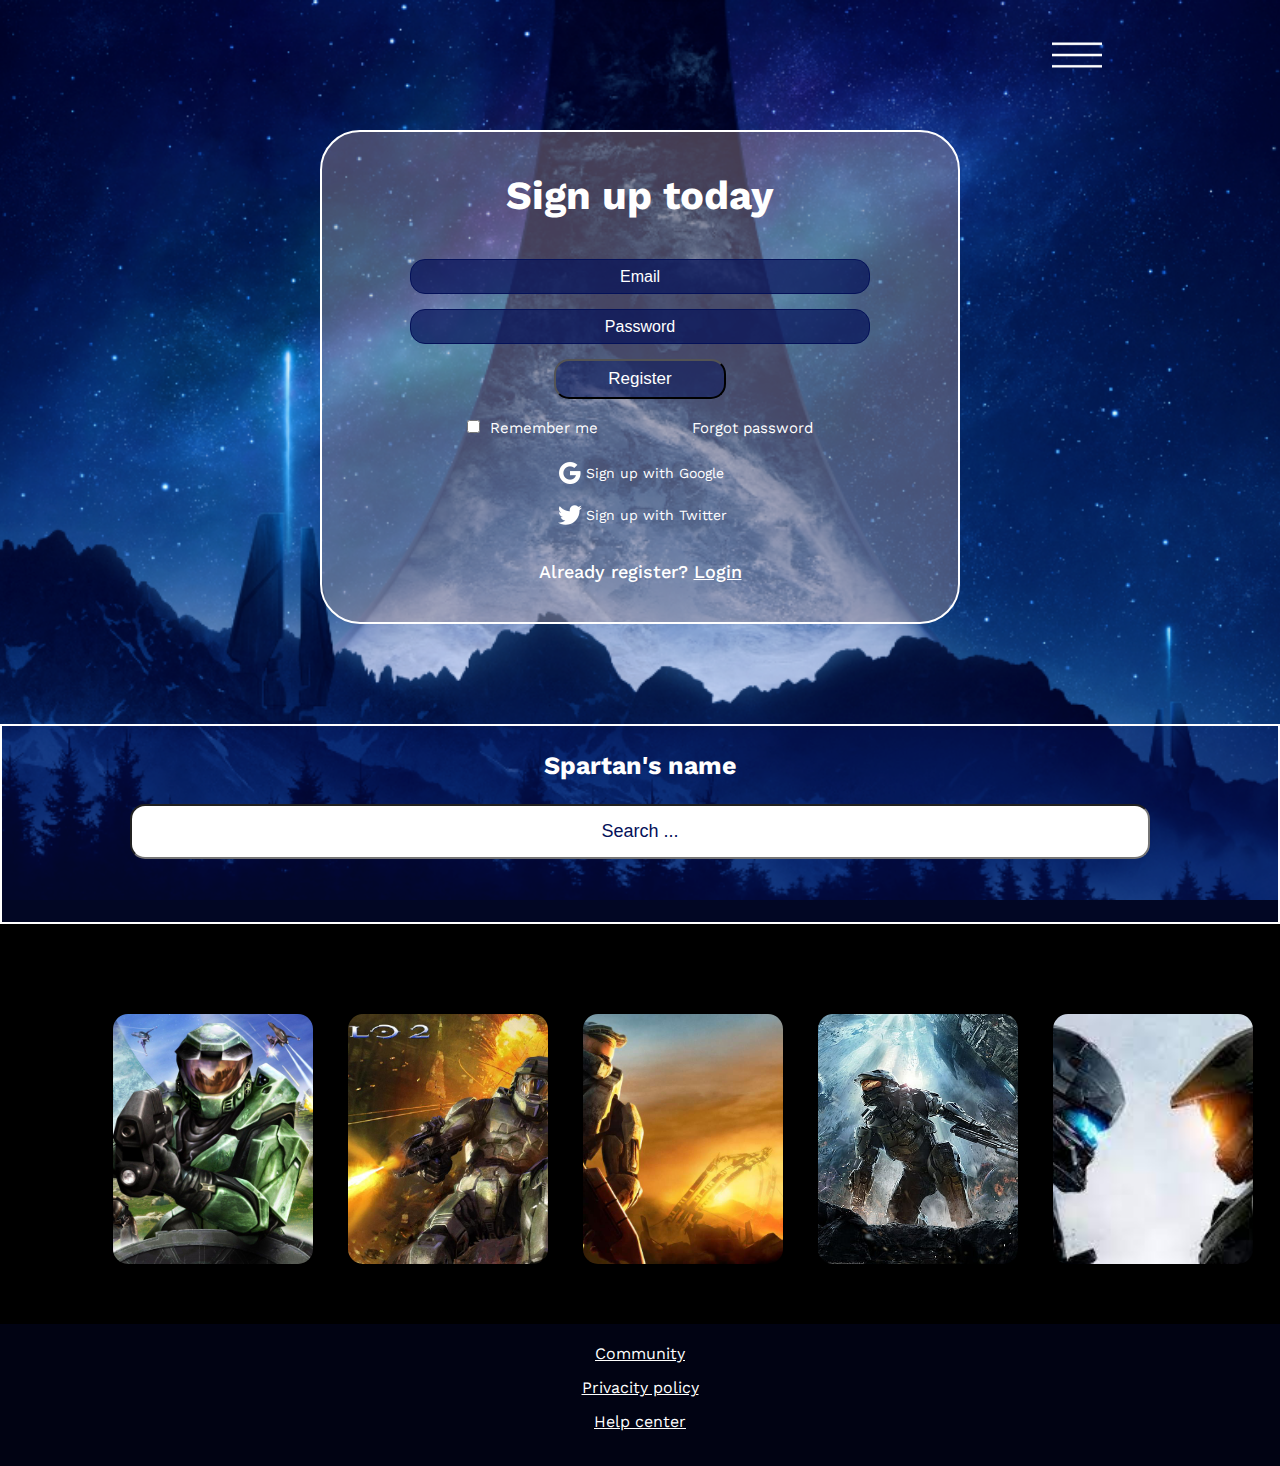
==== commit 53f129d0: "responsive to tablet and moble added" ====
--- a/index.html
+++ b/index.html
@@ -5,6 +5,8 @@
 	<meta http-equiv="X-UA-Compatible" content="IE=edge">
 	<meta name="viewport" content="width=device-width, initial-scale=1.0">
 	<link rel="stylesheet" href="./css/main.css">
+	<link rel="stylesheet" href="./css/tablet.css" media="only screen and (max-width: 900px)">
+	<link rel="stylesheet" href="./css/mobile.css" media="only screen and (max-width: 615px)">
 	<link rel="stylesheet" href="./scrip.js">
 	<link rel="shortcut icon" type="image/jpg" href="./images/favicon.jpg">
 	<title>Devmangel</title>
@@ -66,8 +68,8 @@
 						<img class="play" src="./images/play-icon.png" width="30px" height="30px" alt="">
 						<img class="plus" src="./images/plus-icon.png" width="30px" height="30px" alt="">
 					</div>
-					<h4>HTML CSS SASS</h4>
-					<p>2021 18+ 114 minutes</p>
+					<h4>Halo 1</h4>
+					<p>Combat Evolved</p>
 				</div>
 			</div>
 			<div class="carousel__pic2 pics">
@@ -76,8 +78,8 @@
 						<img class="play" src="./images/play-icon.png" width="30px" height="30px" alt="">
 						<img class="plus" src="./images/plus-icon.png" width="30px" height="30px" alt="">
 					</div>
-					<h4>HTML CSS SASS</h4>
-					<p>2021 18+ 114 minutes</p>
+					<h4>Halo 2</h4>
+					<p>Classic</p>
 				</div>
 			</div>
 			<div class="carousel__pic3 pics">
@@ -86,8 +88,8 @@
 						<img class="play" src="./images/play-icon.png" width="30px" height="30px" alt="">
 						<img class="plus" src="./images/plus-icon.png" width="30px" height="30px" alt="">
 					</div>
-					<h4>HTML CSS SASS</h4>
-					<p>2021 18+ 114 minutes</p>
+					<h4>Halo 3</h4>
+					<p>Dream become true</p>
 				</div>
 			</div>
 			<div class="carousel__pic4 pics">
@@ -96,8 +98,8 @@
 						<img class="play" src="./images/play-icon.png" width="30px" height="30px" alt="">
 						<img class="plus" src="./images/plus-icon.png" width="30px" height="30px" alt="">
 					</div>
-					<h4>HTML CSS SASS</h4>
-					<p>2021 18+ 114 minutes</p>
+					<h4>Halo 4</h4>
+					<p>Spartan 117</p>
 				</div>
 			</div>
 			<div class="carousel__pic5 pics">
@@ -106,16 +108,16 @@
 						<img class="play" src="./images/play-icon.png" width="30px" height="30px" alt="">
 						<img class="plus" src="./images/plus-icon.png" width="30px" height="30px" alt="">
 					</div>
-					<h4>HTML CSS SASS</h4>
-					<p>2021 18+ 114 minutes</p>
+					<h4>Halo</h4>
+					<p>Guadians</p>
 				</div>
 			</div>
 		</div>
 	</section>
 	<footer class="footer">
-		<a href="/">Términos de uso</a>
-		<a href="/">Declaración de privacidad</a>
-		<a href="/">Centro de ayuda</a>
+		<a href="/">Community</a>
+		<a href="/">Privacity policy</a>
+		<a href="/">Help center</a>
 	  </footer>
 </body>
 </html>--- a/css/main.css
+++ b/css/main.css
@@ -112,6 +112,7 @@
   justify-content: center;
   height: auto;
   margin-bottom: 100px;
+  width: 100%;
 }
 
 .origin .login {
@@ -120,7 +121,7 @@
   border-radius: 40px;
   color: white;
   padding: 40px 30px;
-  width: 40%;
+  width: 50%;
   min-height: 400px;
 }
 
@@ -211,21 +212,21 @@
   color: white;
 }
 
+.button:hover {
+  border: #010626 solid 5px;
+}
+
 input::placeholder {
   color: white;
   text-align: center;
   font-size: 1.6rem;
 }
 
-.button:hover {
-  background-color: #010626;
-}
-
 .bar-search {
   text-align: center;
   width: 100%;
   height: 200px;
-  background-color: rgba(4, 17, 89, 0.8);
+  background-color: rgba(4, 17, 89, 0.4);
   border: 2px white solid;
 }
 
@@ -245,13 +246,13 @@
 .bar-search .container-search {
   display: flex;
   justify-content: center;
-  width: 70%;
+  width: 80%;
   height: 40%;
   margin: 0 auto;
 }
 
 .bar-search .container-search .search {
-  width: 80%;
+  width: 100%;
   height: 70%;
   text-align: center;
   border-radius: 15px;
--- a/css/tablet.css
+++ b/css/tablet.css
@@ -0,0 +1,20 @@
+.header__menu .prueba .list-item{
+    font-size: 1.6rem;
+}
+
+.origin .login {
+    width: 70%;
+}
+.origin .login__container .login__container--form .login__container--remember-me {
+    margin: 20px 5px;
+    font-size: 1.3rem;
+  }
+  .carousel__container{
+      overflow-x: scroll;
+  }
+  .carousel .carousel__container:hover .pics:hover {
+    transform: scale(1.2);
+    opacity: 1;
+    transition: 450ms all;
+    transform-origin: center;
+  }--- a/css/mobile.css
+++ b/css/mobile.css
@@ -0,0 +1,25 @@
+.header__menu .icon__container {
+    margin-right: 30px;
+    display: flex;
+    align-items: center;
+    cursor: pointer;
+    width: 7%;
+  }
+
+
+  .header__menu .prueba .list-item {
+    color: white;
+    text-decoration: none;
+    margin-right: 10px;
+    font-size: 1.5rem;
+  }
+
+  .origin .login__container h2 {
+    margin-bottom: 40px;
+    font-size: 4rem;
+    text-align: center;
+  }
+  .origin .login__container .login__container--form .button {
+    width: 50%;
+    font-size: 1.5rem;
+  }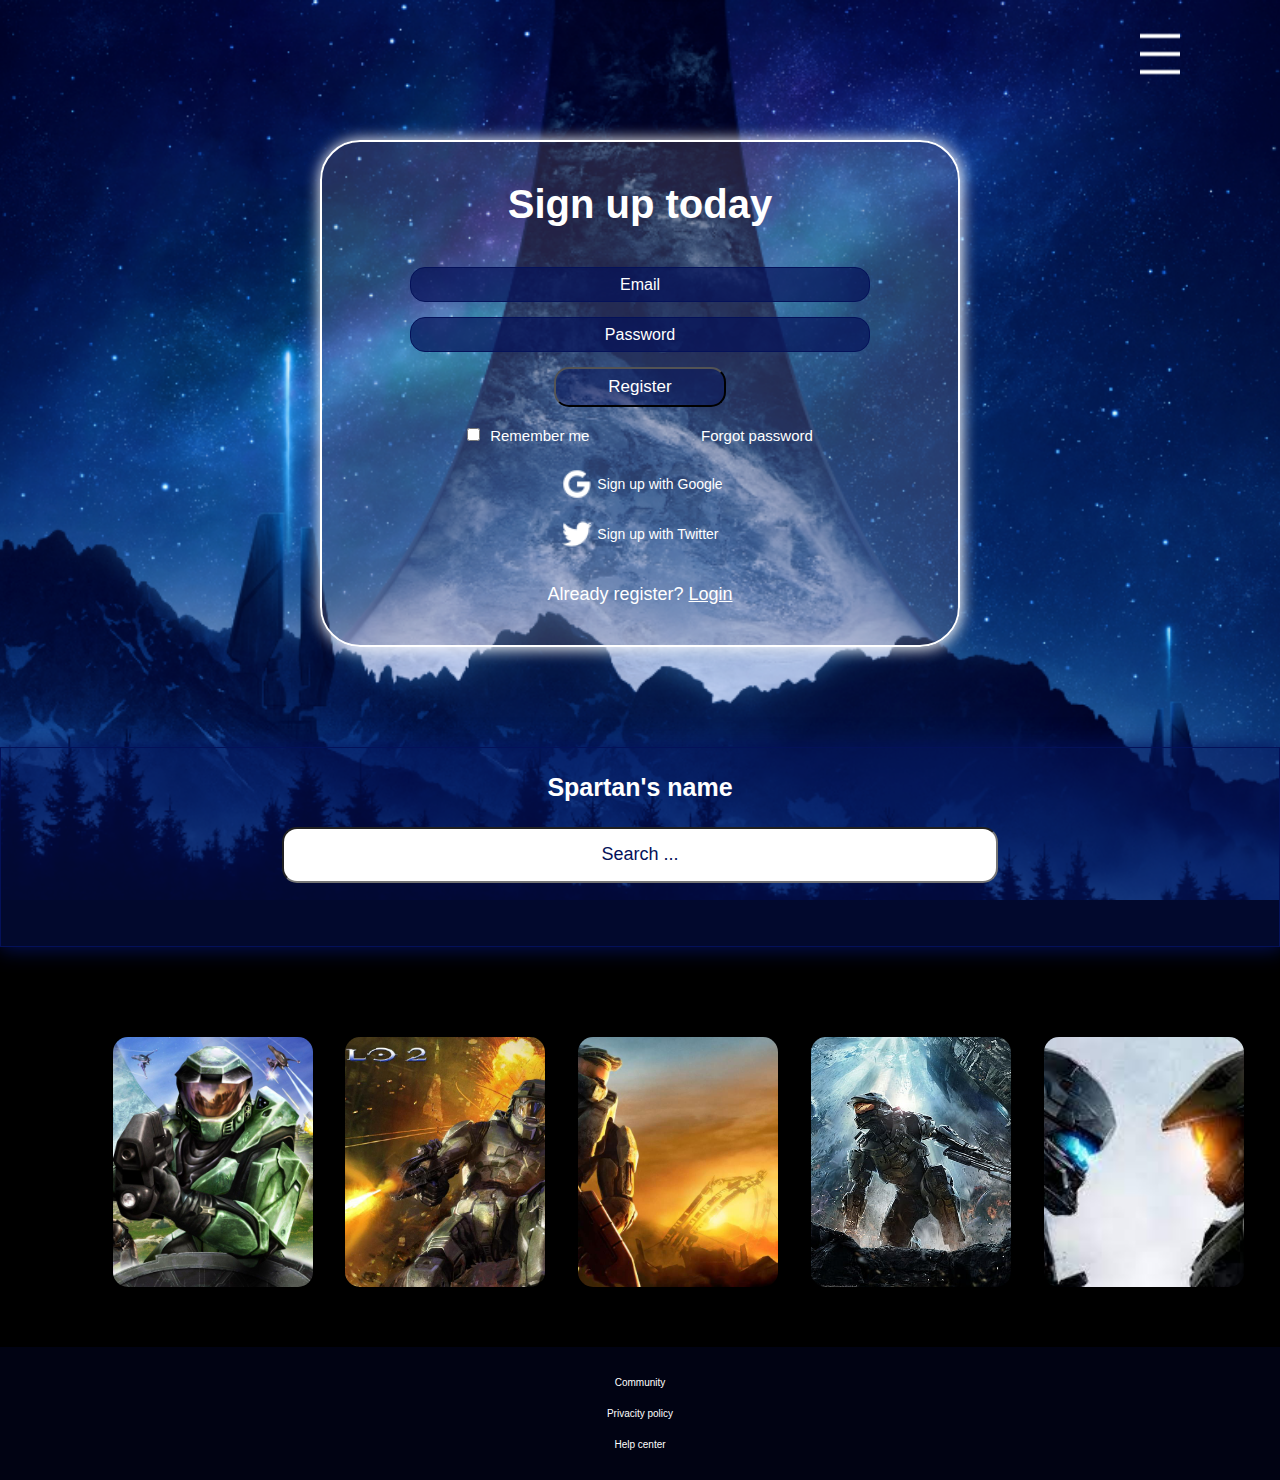
==== commit 28c245b6: "change background from css to html and fix performance issues" ====
--- a/index.html
+++ b/index.html
@@ -7,14 +7,13 @@
 	<link rel="stylesheet" href="./css/main.css">
 	<link rel="stylesheet" href="./css/tablet.css" media="only screen and (max-width: 900px)">
 	<link rel="stylesheet" href="./css/mobile.css" media="only screen and (max-width: 615px)">
-	<link rel="stylesheet" href="./scrip.js">
 	<link rel="shortcut icon" type="image/jpg" href="./images/favicon.jpg">
 	<title>Devmangel</title>
 	<link rel="preconnect" href="https://fonts.googleapis.com">
 <link rel="preconnect" href="https://fonts.gstatic.com" crossorigin>
-<link href="https://fonts.googleapis.com/css2?family=Work+Sans:wght@300;400;500;600&display=swap" rel="stylesheet">
+<link href="https://fonts.googleapis.com/css2?family=Work+Sans:wght@300;400;500;600&display=swap" rel="preload" as="font">
 </head>
-<body>
+<body background="./images/background.png">
 	<header class="header">
 		<div class="header__menu">
 			<div class="prueba">
@@ -25,7 +24,7 @@
 				</ul>
 			</div>
 			<div class="icon__container">
-				<img src="./images/icons8-menu-24.png" class="icon" height="30px" width="50px"></img>
+				<img src="./images/icons8-menu-24.png" class="icon" height="48px" width="40px" alt="menu de opciones"></img>
 			</div>
 		</div>
 	</header>
@@ -34,7 +33,7 @@
 				<section class="login__container">
 					<h2>Sign up today</h2>
 					<form class="login__container--form">
-						<input class="input" type="text" placeholder="Email" autocomplete="email">
+						<input class="input" type="email" placeholder="Email" autocomplete="email">
 						<input class="input" type="password" placeholder="Password" autocomplete="new-password">
 						<button class="button">Register</button>
 						<div class="login__container--remember-me">
@@ -45,8 +44,8 @@
 						</div>
 					</form>
 					<section class="login__container--social-media">
-						<div><img src="./images/google-icon.png" alt="Google">Sign up with Google</div>
-						<div><img src="./images/twitter-icon.png" alt="Twitter">Sign up with Twitter</div>
+						<div><img src="./images/google-icon.png" alt="Google" height="40px" width="40px">Sign up with Google</div>
+						<div><img src="./images/twitter-icon.png" alt="Twitter" height="40px" width="40px">Sign up with Twitter</div>
 					</section>
 					<p class="login__container--register">Already register? <a href="">Login</a></p>
 				</section>
--- a/css/main.css
+++ b/css/main.css
@@ -4,6 +4,12 @@
   margin: 0;
 }
 
+@font-face {
+  font-family: 'halo';
+  src: url(../../font-halo/Outline.ttf);
+  font-display: swap;
+}
+
 html {
   font-size: 62.5%;
   color: white;
@@ -11,9 +17,7 @@
 }
 
 body {
-  background: url(../../images/background.png);
   background-color: black;
-  font-size: 1.6rem;
   background-attachment: fixed;
   background-position: center;
   background-repeat: no-repeat;
@@ -57,7 +61,7 @@
 
 .header {
   height: 10vh;
-  margin-top: 40px;
+  padding-top: 30px;
 }
 
 .header__menu {
@@ -77,6 +81,7 @@
 .header__menu .prueba .list__container {
   display: flex;
   justify-content: flex-end;
+  align-content: space-between;
   list-style: none;
 }
 
@@ -92,7 +97,6 @@
   display: flex;
   align-items: center;
   cursor: pointer;
-  width: 10%;
 }
 
 .header__menu .icon__container .icon {
@@ -104,7 +108,7 @@
 }
 
 .list-item:hover {
-  border-bottom: white 2px solid;
+  box-shadow: 0px 0px 0px 0px white;
 }
 
 .origin {
@@ -113,12 +117,14 @@
   height: auto;
   margin-bottom: 100px;
   width: 100%;
+  padding-top: 50px;
 }
 
 .origin .login {
-  background-color: rgba(173, 149, 149, 0.4);
+  background-color: rgba(173, 149, 149, 0.2);
   border: 2px solid white;
   border-radius: 40px;
+  box-shadow: 1px 1px 15px 1px white;
   color: white;
   padding: 40px 30px;
   width: 50%;
@@ -226,8 +232,9 @@
   text-align: center;
   width: 100%;
   height: 200px;
-  background-color: rgba(4, 17, 89, 0.4);
-  border: 2px white solid;
+  background-color: rgba(4, 17, 89, 0.5);
+  border: #041159 solid 1px;
+  box-shadow: 1px 1px 20px 1px #041159;
 }
 
 .bar-search .container-tittle {
@@ -246,13 +253,13 @@
 .bar-search .container-search {
   display: flex;
   justify-content: center;
-  width: 80%;
+  width: 70%;
   height: 40%;
   margin: 0 auto;
 }
 
 .bar-search .container-search .search {
-  width: 100%;
+  width: 80%;
   height: 70%;
   text-align: center;
   border-radius: 15px;
@@ -359,7 +366,6 @@
 .footer {
   display: flex;
   flex-direction: column;
-  justify-content: center;
   width: 100%;
   height: auto;
   background-color: rgba(1, 6, 38, 0.5);
@@ -369,6 +375,12 @@
 .footer a {
   color: white;
   text-align: center;
-  margin-bottom: 15px;
+  text-decoration: none;
+  width: 150px;
+  margin: 10px auto;
+}
+
+a:hover {
+  border-bottom: white 2px solid;
 }
 /*# sourceMappingURL=main.css.map */--- a/css/mobile.css
+++ b/css/mobile.css
@@ -1,25 +1,74 @@
+.header__menu {
+  width: 100%;
+  margin-right: 50px;
+  display: flex;
+  flex-direction: row;
+  align-items: center;
+  padding-left: 20px;
+}
+
 .header__menu .icon__container {
     margin-right: 30px;
     display: flex;
     align-items: center;
     cursor: pointer;
-    width: 7%;
+    width: 10%;
+  }
+  .header__menu .prueba {
+    width: 90%;
+  }
+  
+  .header__menu .prueba .list__container {
+    display: flex;
+    justify-content: space-around;
+    flex-wrap: wrap;
+    width: 100%;
   }
 
-
   .header__menu .prueba .list-item {
-    color: white;
-    text-decoration: none;
     margin-right: 10px;
     font-size: 1.5rem;
   }
 
+  .origin .login{
+    width: 90%;
+  }
+
   .origin .login__container h2 {
     margin-bottom: 40px;
-    font-size: 4rem;
+    font-size: 3rem;
     text-align: center;
   }
   .origin .login__container .login__container--form .button {
     width: 50%;
     font-size: 1.5rem;
-  }+  }
+
+  .origin .login__container .login__container--form .login__container--remember-me{
+    display: flex;
+    flex-wrap: wrap;
+    justify-content: center;
+    line-height: 30px;
+  }
+
+.origin .login__container .login__container--form .login__container--remember-me label{
+
+    margin-left: 0px;
+}
+.origin .login__container .login__container--form .login__container--remember-me label input {
+  margin-right: 5px;
+}
+
+.origin .login__container .login__container--form .login__container--remember-me a {
+  
+  margin-right: 0px;
+}
+
+.bar-search .container-search {
+
+  width: 100%;
+}
+.bar-search .container-search .search {
+
+  width: 90%;
+}